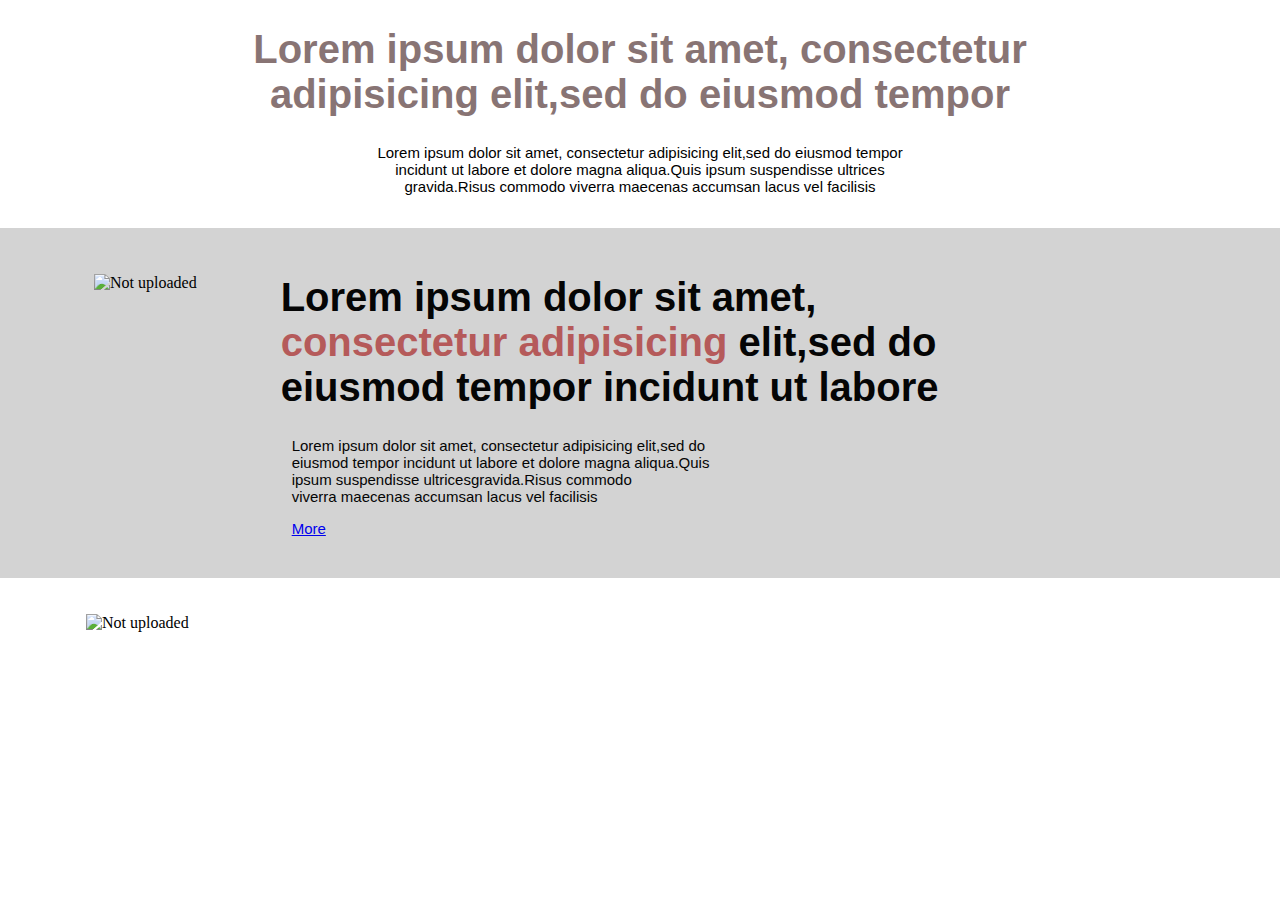
==== index.html @ 45382a7a "named folde" ====
<!DOCTYPE html>
<html lang="en">

<head>
    <meta charset="UTF-8">
    <meta name="viewport" content="width=device-width, initial-scale=1.0">
    <title>Assigment-2</title>
    <link rel="stylesheet" href="CSS/style.css">
</head>

<body>
    <section class="container">
        <div class="heading">
            <h1><b>Lorem ipsum dolor sit amet, consectetur <br> adipisicing elit,sed do eiusmod tempor</b></h1>
        </div>
        <div class="Paragarph1">
            <p>Lorem ipsum dolor sit amet, consectetur adipisicing elit,sed do eiusmod tempor <br> incidunt ut labore et
                dolore magna aliqua.Quis ipsum suspendisse ultrices <br> gravida.Risus commodo viverra maecenas accumsan
                lacus vel facilisis</p>
        </div>
        <br>
    </section>
    <section class="middle">
        <div class="images1">
            <img src="Assets/image1.png" alt="Not uploaded" width="360" height="250">
        </div>
        <div class="heading2">
            <h1>Lorem ipsum dolor sit amet, <br> <span class="spancolour">consectetur adipisicing </span>elit,sed do
                <br> eiusmod tempor incidunt ut labore</h2>
                <div class="Paragarph2">
                    <p>Lorem ipsum dolor sit amet, consectetur adipisicing elit,sed do <br> eiusmod tempor incidunt ut
                        labore et dolore magna aliqua.Quis <br> ipsum suspendisse ultricesgravida.Risus commodo
                        <br>viverra maecenas accumsan lacus vel facilisis
                    </p>
                    <div class="atag1">
                        <a href="#">More</a>
                    </div>
                </div>
        </div>
    </section>
    <!-- Last Image -->
    <div class="images2">
        <img src="Assets/image2.png" alt="Not uploaded" width="1250" height="250">
    </div>
</body>




</html>
---- CSS/style.css ----
body {
    margin: 0;
    padding: 0;
}

.container {
    text-align: center;
    font-family: sans-serif;
}

.heading {
    color: rgb(136, 116, 116);
    font-size: 20px;
}

.Paragarph1 {
    font-size: 15px;
}

.middle {

    display: flex;
    background-color: lightgray;
    width: 100%;
    height: 350px;

}

.heading2 {
    font-size: 20px;
    color: rgb(5, 5, 5);
    font-family: sans-serif;
    margin-top: 21px;
    margin-left: 84px;
}

.Paragarph2 {
    font-size: 15px;
    margin-left: 11px;
}

.spancolour {
    color: rgb(181, 90, 90);
}

.images1 {
    display: block;
    margin-top: 46px;
    margin-left: 94px;
}

.images2 {
    margin-top: 36px;
    margin-left: 86px;
}

.atag1 {
    color: black;
}
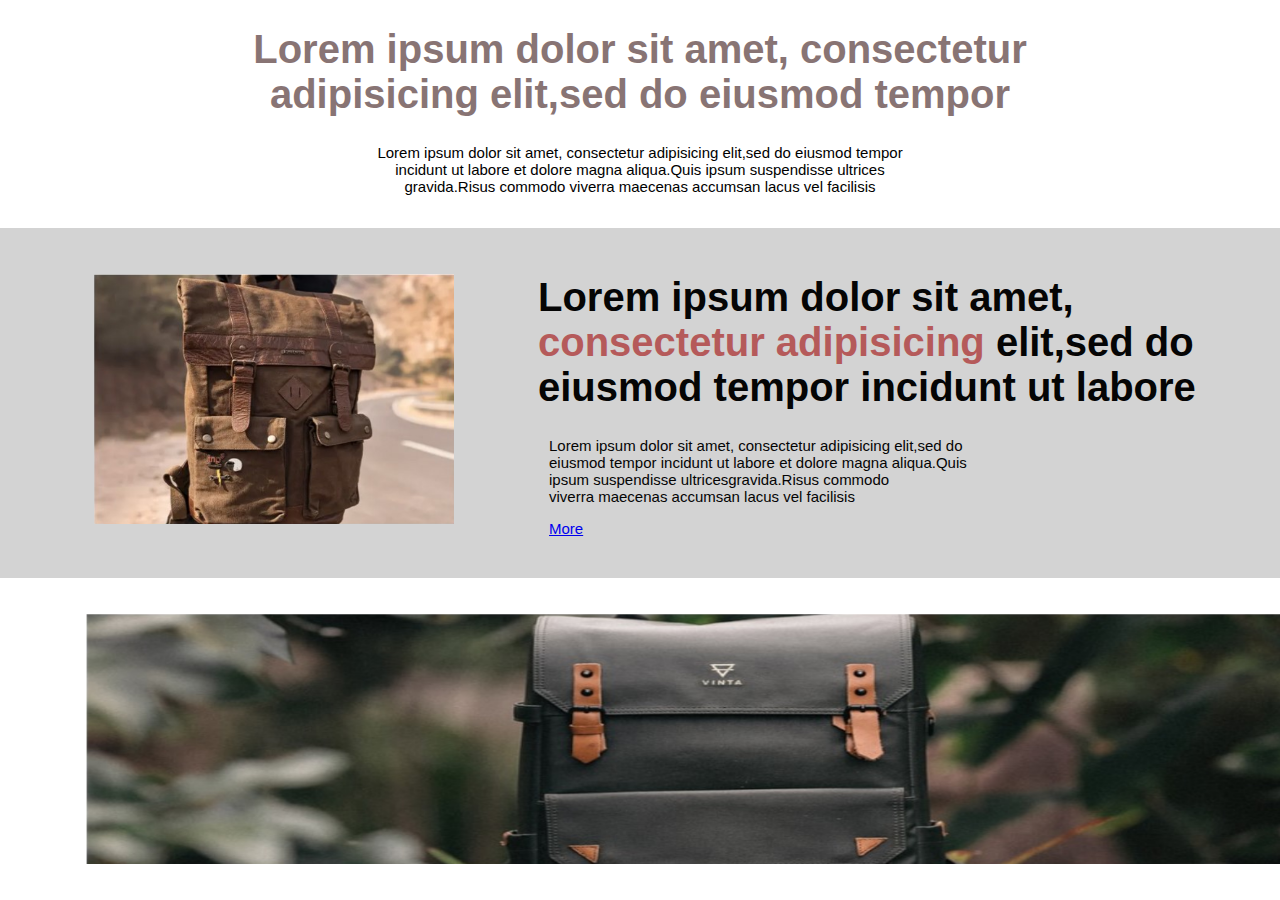
==== commit b189efd0: "all chnged" ====
--- a/index.html
+++ b/index.html
@@ -22,7 +22,7 @@
     </section>
     <section class="middle">
         <div class="images1">
-            <img src="Assets/image1.png" alt="Not uploaded" width="360" height="250">
+            <img src="assets/image1.png" alt="Not uploaded" width="360" height="250">
         </div>
         <div class="heading2">
             <h1>Lorem ipsum dolor sit amet, <br> <span class="spancolour">consectetur adipisicing </span>elit,sed do
@@ -40,7 +40,7 @@
     </section>
     <!-- Last Image -->
     <div class="images2">
-        <img src="Assets/image2.png" alt="Not uploaded" width="1250" height="250">
+        <img src="assets/image2.png" alt="Not uploaded" width="1250" height="250">
     </div>
 </body>
 
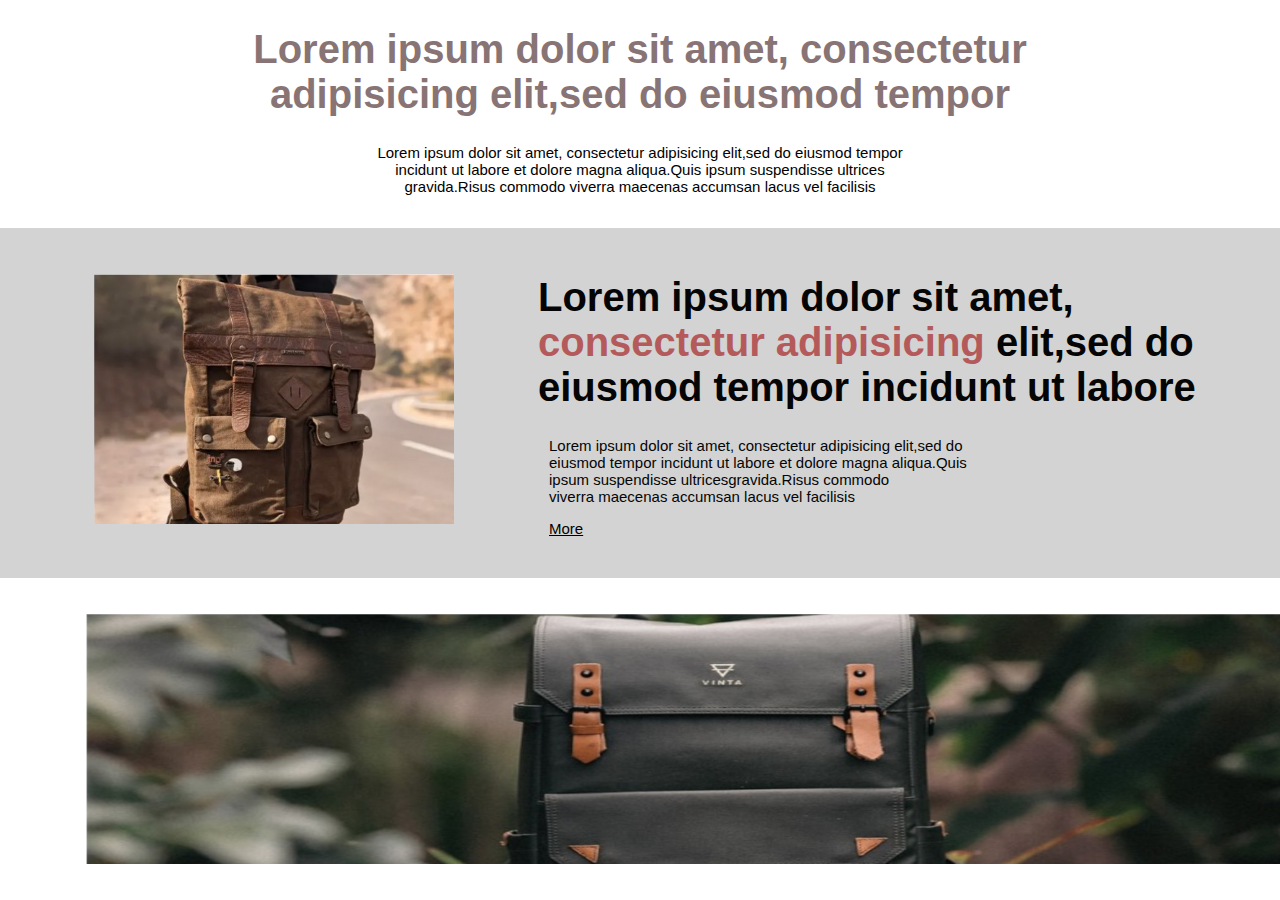
==== commit 39dfad11: "added all" ====
--- a/index.html
+++ b/index.html
@@ -5,11 +5,11 @@
     <meta charset="UTF-8">
     <meta name="viewport" content="width=device-width, initial-scale=1.0">
     <title>Assigment-2</title>
-    <link rel="stylesheet" href="CSS/style.css">
+    <link rel="stylesheet" href="css/style.css">
 </head>
 
 <body>
-    <section class="container">
+    <section class="headsection">
         <div class="heading">
             <h1><b>Lorem ipsum dolor sit amet, consectetur <br> adipisicing elit,sed do eiusmod tempor</b></h1>
         </div>
@@ -20,9 +20,10 @@
         </div>
         <br>
     </section>
+    <!-- Middle part -->
     <section class="middle">
         <div class="images1">
-            <img src="assets/image1.png" alt="Not uploaded" width="360" height="250">
+            <img src="image/image1.png" alt="Not uploaded" width="360" height="250">
         </div>
         <div class="heading2">
             <h1>Lorem ipsum dolor sit amet, <br> <span class="spancolour">consectetur adipisicing </span>elit,sed do
@@ -40,7 +41,7 @@
     </section>
     <!-- Last Image -->
     <div class="images2">
-        <img src="assets/image2.png" alt="Not uploaded" width="1250" height="250">
+        <img src="image/image2.png" alt="Not uploaded" width="1250" height="250">
     </div>
 </body>
 
--- a/css/style.css
+++ b/css/style.css
@@ -0,0 +1,58 @@
+body {
+    margin: 0;
+    padding: 0;
+}
+
+.headsection {
+    text-align: center;
+    font-family: sans-serif;
+}
+
+.heading {
+    color: rgb(136, 116, 116);
+    font-size: 20px;
+}
+
+.Paragarph1 {
+    font-size: 15px;
+}
+
+.middle {
+    display: flex;
+    background-color: lightgray;
+    width: 100%;
+    height: 350px;
+
+}
+
+.heading2 {
+    font-size: 20px;
+    color: rgb(5, 5, 5);
+    font-family: sans-serif;
+    margin-top: 21px;
+    margin-left: 84px;
+}
+
+.Paragarph2 {
+    font-size: 15px;
+    margin-left: 11px;
+}
+
+.spancolour {
+    color: rgb(181, 90, 90);
+}
+
+.images1 {
+    display: block;
+    margin-top: 46px;
+    margin-left: 94px;
+}
+
+.images2 {
+    margin-top: 36px;
+    margin-left: 86px;
+}
+
+a{
+    color: black;
+}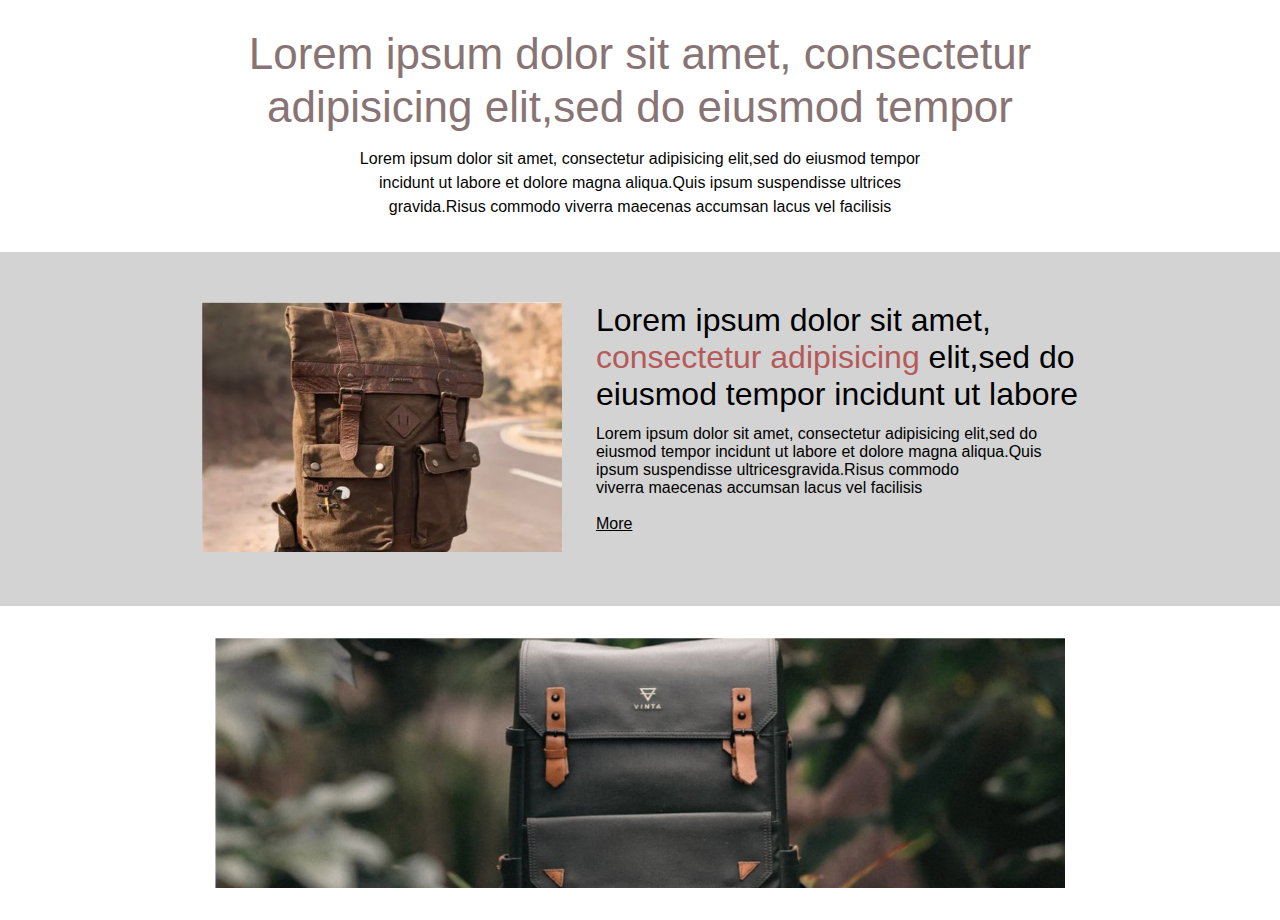
==== commit 7de31d56: "responsive" ====
--- a/index.html
+++ b/index.html
@@ -5,7 +5,7 @@
     <meta charset="UTF-8">
     <meta name="viewport" content="width=device-width, initial-scale=1.0">
     <title>Assigment-2</title>
-    <link rel="stylesheet" href="css/style.css">
+    <link rel="stylesheet" href="css/style2.css">
 </head>
 
 <body>
@@ -22,8 +22,9 @@
     </section>
     <!-- Middle part -->
     <section class="middle">
+
         <div class="images1">
-            <img src="image/image1.png" alt="Not uploaded" width="360" height="250">
+            <img src="assets/image/image1.png" alt="Not uploaded" width="360" height="250">
         </div>
         <div class="heading2">
             <h1>Lorem ipsum dolor sit amet, <br> <span class="spancolour">consectetur adipisicing </span>elit,sed do
@@ -33,15 +34,19 @@
                         labore et dolore magna aliqua.Quis <br> ipsum suspendisse ultricesgravida.Risus commodo
                         <br>viverra maecenas accumsan lacus vel facilisis
                     </p>
+                    <br>
                     <div class="atag1">
                         <a href="#">More</a>
                     </div>
                 </div>
         </div>
+
+
     </section>
     <!-- Last Image -->
+
     <div class="images2">
-        <img src="image/image2.png" alt="Not uploaded" width="1250" height="250">
+        <img src="assets/image/image2.png" alt="Not uploaded" width="850" height="250">
     </div>
 </body>
 
--- a/css/style2.css
+++ b/css/style2.css
@@ -0,0 +1,56 @@
+* {
+    margin: 0;
+    padding: 0;
+    box-sizing: border-box;
+    justify-content: center;
+    font-weight: lighter;
+    max-width: 100%;
+}
+
+.headsection {
+    padding: 15px;
+    text-align: center;
+    font-family: sans-serif;
+}
+
+.heading {
+    line-height: 1.2;
+    color: rgb(136, 116, 116);
+    font-size: 22px;
+    padding: 13px;
+}
+
+.Paragarph1 {
+    line-height: 1.5;
+    color: rgb(5, 5, 5);
+    font-family: sans-serif;
+}
+
+.middle {
+    padding: 50px;
+    display: flex;
+    flex-direction: row;
+    justify-content: center;
+    background-color: lightgray;
+    gap: 34px;
+    font-family: sans-serif;
+}
+
+.Paragarph2 {
+    margin-top: 12px;
+    align-content: center;
+}
+
+.spancolour {
+    color: rgb(181, 90, 90);
+}
+
+.images2 {
+    padding: 32px;
+    display: flex;
+    justify-content: center;
+}
+
+a {
+    color: black;
+}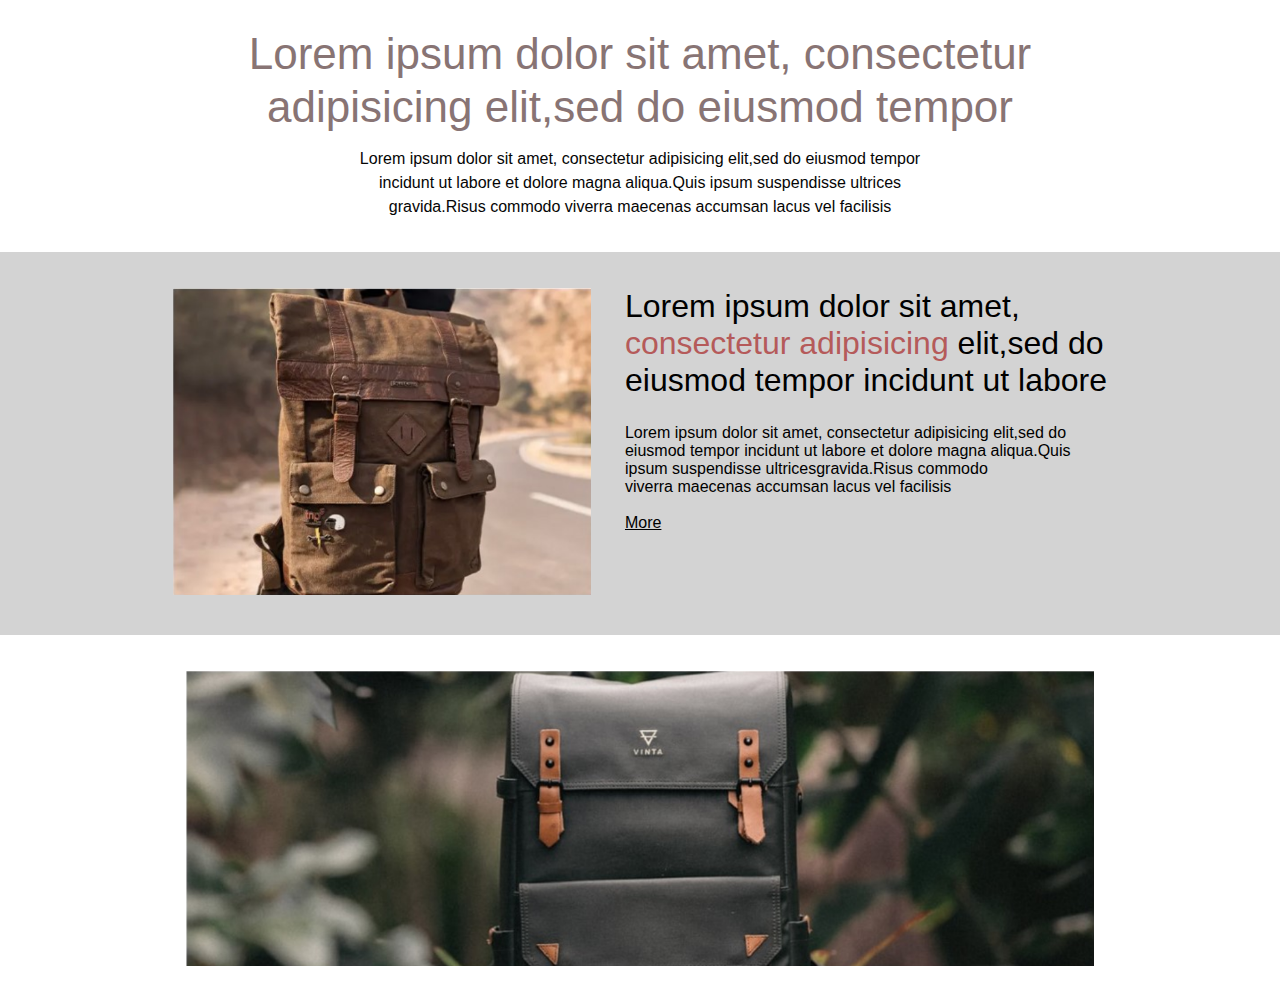
==== commit b98b2ae9: "change all" ====
--- a/index.html
+++ b/index.html
@@ -22,9 +22,8 @@
     </section>
     <!-- Middle part -->
     <section class="middle">
-
         <div class="images1">
-            <img src="assets/image/image1.png" alt="Not uploaded" width="360" height="250">
+            <img src="assets/image/image1.png" alt="Not uploaded">
         </div>
         <div class="heading2">
             <h1>Lorem ipsum dolor sit amet, <br> <span class="spancolour">consectetur adipisicing </span>elit,sed do
@@ -39,15 +38,16 @@
                         <a href="#">More</a>
                     </div>
                 </div>
+            </div>
         </div>
-
-
     </section>
     <!-- Last Image -->
+    <div class="down">
+        <div class="images2">
+            <img src="assets/image/image2.png" alt="Not uploaded">
+        </div>
+    </div>
 
-    <div class="images2">
-        <img src="assets/image/image2.png" alt="Not uploaded" width="850" height="250">
-    </div>
 </body>
 
 
--- a/css/style2.css
+++ b/css/style2.css
@@ -2,7 +2,6 @@
     margin: 0;
     padding: 0;
     box-sizing: border-box;
-    justify-content: center;
     font-weight: lighter;
     max-width: 100%;
 }
@@ -11,6 +10,7 @@
     padding: 15px;
     text-align: center;
     font-family: sans-serif;
+    justify-content: center;
 }
 
 .heading {
@@ -27,30 +27,43 @@
 }
 
 .middle {
-    padding: 50px;
+    padding: 36px;
     display: flex;
-    flex-direction: row;
     justify-content: center;
     background-color: lightgray;
     gap: 34px;
     font-family: sans-serif;
 }
 
+
+.images1 {
+    object-fit: contain;
+    max-width: 418px;
+}
+
 .Paragarph2 {
-    margin-top: 12px;
     align-content: center;
+    margin-top: 25px;
 }
 
 .spancolour {
     color: rgb(181, 90, 90);
 }
 
+.down {
+    
+    text-align: center; 
+    
+}
+
 .images2 {
-    padding: 32px;
-    display: flex;
-    justify-content: center;
+    object-fit: contain;
+    width: 980px;
+    display: inline-block; 
+    padding: 36px;
+    
 }
 
 a {
     color: black;
-}+}
